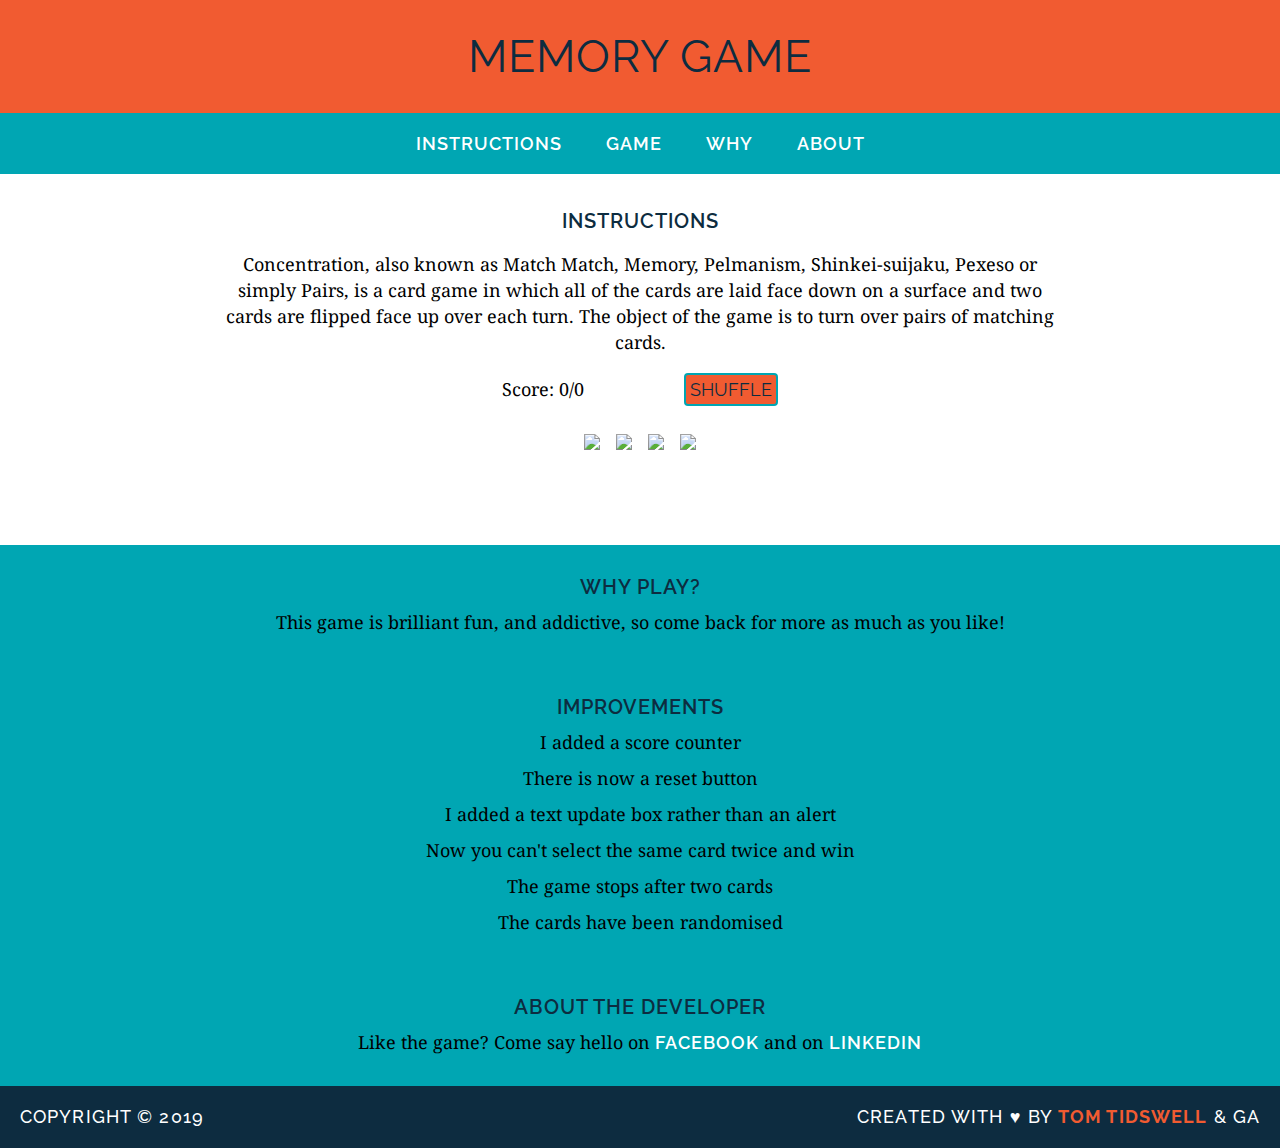
==== memorygame/index.html @ 81437119 "Finished game" ====
<!DOCTYPE html>
<html>
<head>
	<link href="https://fonts.googleapis.com/css?family=Droid+Serif|Raleway:400,500,600,700" rel="stylesheet">
	<link href="css/styles.css" rel="stylesheet" type="text/css">
	<title>Memory card game</title>
</head>
<body>

	<header>
		<h1>Memory game</h1>
	</header>

	<nav>
		<a href="#instructions">Instructions</a>
		<a href="#game">Game</a>
		<a href="#why">Why</a>
		<a href="#about">About</a>
	</nav>

	<main>
		<h2 id="instructions">Instructions</h2>
		<p>Concentration, also known as Match Match, Memory, Pelmanism, Shinkei-suijaku, Pexeso or simply Pairs, is a card game in which all of the cards are laid face down on a surface and two cards are flipped face up over each turn. The object of the game is to turn over pairs of matching cards.</p>
		<p>Score: <span id="game-score">0/0</span><button id="reset-button">Shuffle</button></p>
		<div id="game-board"></div>
		<p id="game-message">&nbsp;</p>
	</main>

	<section>
		<h2 id="why">Why play?</h2>
		<p>This game is brilliant fun, and addictive, so come back for more as much as you like!</p>
	</section>

	<section>
		<h2 id="improvements">Improvements</h2>
		<p>I added a score counter</p>
		<p>There is now a reset button</p>
		<p>I added a text update box rather than an alert</p>
		<p>Now you can't select the same card twice and win</p>
		<p>The game stops after two cards</p>
		<p>The cards have been randomised</p>
	</section>

	<section>
		<h2 id="about">About the developer</h2>
		<p>Like the game? Come say hello on <a href="http://www.facebook.com/tomtidswell">Facebook</a> and on <a href="http://www.linkedin.com/tomtidswell">LinkedIn</a></p>
	</section>

	<footer class="clearfix">
		<p class="copyright">Copyright &copy 2019</p>
		<p class="message">Created with &hearts; by <span class="name">Tom Tidswell</span> & GA</p>
	</footer>
	<script src="js/main.js"></script>
</body>
</html>
---- memorygame/css/styles.css ----
body {
  text-align: center;
  margin: 0;
}

a{
  text-decoration: none;
  font-family: "Raleway", sans-serif;
  font-weight: 600;
  color: #ffffff;
  letter-spacing: 1px;
  font-size: 18px;
  text-transform: uppercase;
  border-bottom: 2px solid transparent;
}
nav a{
  margin: 0 20px;
}

a:hover{
  border-color: white;
}

header{
  background-color: #F15B31;
  color: #FFFFFF;
  padding: 30px 20px;
}

nav{
  background-color: #00A6B3;
  color: #FFFFFF;
  padding: 20px 0;
}

main{
  width: 850px;
  margin: 35px auto;
}
section > *{
  width: 850px;
  margin: 10px auto;
}

section{
  background-color: #00A6B3;
  padding: 20px 0;
}

footer{
  text-transform: uppercase;
  padding: 0 20px;
  background-color: #0D2C40;
  color: white;
  font-size: 14px;
  letter-spacing: .08em;
  font-weight: 500;
}
footer p{
  font-family: "Raleway", sans-serif;
}
.copyright{
  float: left;
}
.message{
  float: right;
}
.clearfix:after {
visibility: hidden;
display: block;
content: " ";
clear: both;
height: 0;
font-size: 0;
}
.name{
color: #F15B31;
font-weight: 700;
}

h1 {
  margin: 0;
  font-family: "Raleway", sans-serif;
  font-weight: 400;
  color: #0d2c40;
  letter-spacing: 1px;
  font-size: 45px;
  text-transform: uppercase;
}

h2{
  font-family: "Raleway", sans-serif;
  font-weight: 600;
  color: #0d2c40;
  letter-spacing: 1px;
  font-size: 20px;
  text-transform: uppercase;
}

p {
  font-family: "Droid Serif", serif;
  font-size: 18px;
  line-height: 26px;
}

img{
  margin: 10px 8px 0 8px;
}

button{
  border: 2px solid #00A6B3;
  border-radius: 4px;
  padding: 4px;
  font-size: 18px;
  font-family: "Raleway", sans-serif;
  text-transform: uppercase;
  font-weight: 400;
  color: #0d2c40;
  background-color: #F15B31;
  margin-left: 100px;
}

#game-message{
  font-family: "Raleway", sans-serif;
  font-weight: 600;
  color: #F15B31;
  display: inline-block;
  text-transform: uppercase;
  border: 2px solid white;
  border-radius: 4px;
  padding: 4px;
  transition: all, 0s;
  opacity:0;
  margin-bottom: 0;
}

#game-message.show{
  border: 2px solid #00A6B3;
  border-radius: 4px;
  opacity:1;
  transition: all, 1s;
}
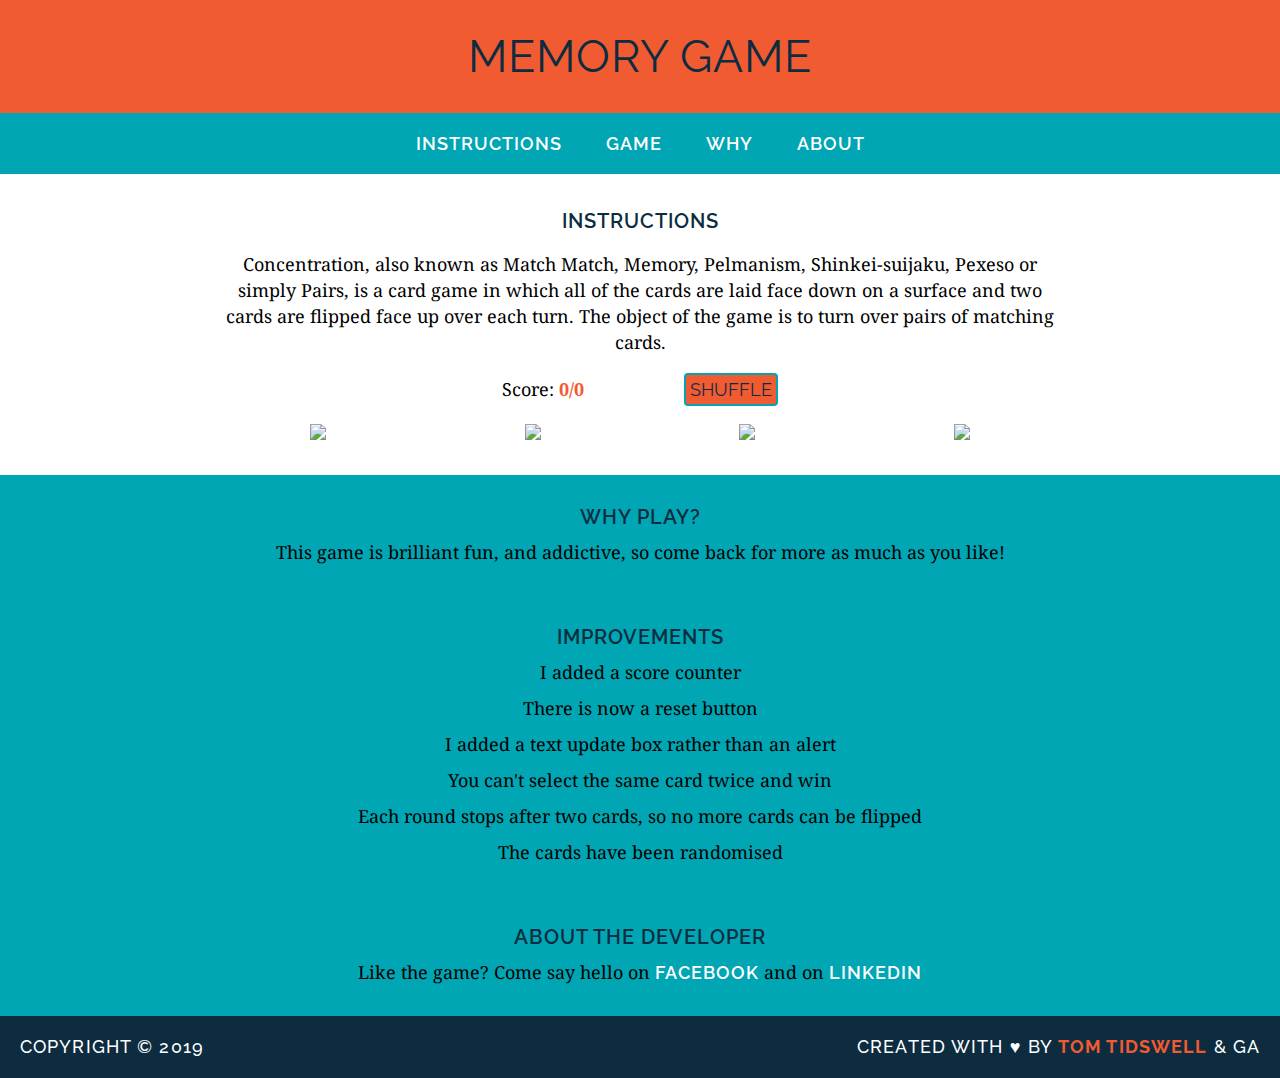
==== commit 8278cb80: "Fixed message container" ====
--- a/memorygame/index.html
+++ b/memorygame/index.html
@@ -3,6 +3,7 @@
 <head>
 	<link href="https://fonts.googleapis.com/css?family=Droid+Serif|Raleway:400,500,600,700" rel="stylesheet">
 	<link href="css/styles.css" rel="stylesheet" type="text/css">
+	<meta name="viewport" content="width=device-width, initial-scale=1.0">
 	<title>Memory card game</title>
 </head>
 <body>
@@ -21,9 +22,11 @@
 	<main>
 		<h2 id="instructions">Instructions</h2>
 		<p>Concentration, also known as Match Match, Memory, Pelmanism, Shinkei-suijaku, Pexeso or simply Pairs, is a card game in which all of the cards are laid face down on a surface and two cards are flipped face up over each turn. The object of the game is to turn over pairs of matching cards.</p>
-		<p>Score: <span id="game-score">0/0</span><button id="reset-button">Shuffle</button></p>
-		<div id="game-board"></div>
-		<p id="game-message">&nbsp;</p>
+		<p>Score: <span id="game-score" class="name">0/0</span><button id="reset-button">Shuffle</button></p>
+		<div id="game-container">
+			<p id="game-message">Empty</p>
+			<div id="game-board"></div>
+		</div>
 	</main>
 
 	<section>
@@ -36,8 +39,8 @@
 		<p>I added a score counter</p>
 		<p>There is now a reset button</p>
 		<p>I added a text update box rather than an alert</p>
-		<p>Now you can't select the same card twice and win</p>
-		<p>The game stops after two cards</p>
+		<p>You can't select the same card twice and win</p>
+		<p>Each round stops after two cards, so no more cards can be flipped</p>
 		<p>The cards have been randomised</p>
 	</section>
 
--- a/memorygame/css/styles.css
+++ b/memorygame/css/styles.css
@@ -34,11 +34,11 @@
 }
 
 main{
-  width: 850px;
+  max-width: 850px;
   margin: 35px auto;
 }
 section > *{
-  width: 850px;
+  max-width: 850px;
   margin: 10px auto;
 }
 
@@ -104,7 +104,7 @@
 }
 
 img{
-  margin: 10px 8px 0 8px;
+  margin: 0 auto;
 }
 
 button{
@@ -120,18 +120,35 @@
   margin-left: 100px;
 }
 
+#game-container{
+  position: relative;
+  margin: 0;
+}
+
+#game-board{
+  display: grid;
+  grid-template-columns: repeat(auto-fill, minmax(175px, 1fr));
+  grid-gap: 0.5em;
+}
+
 #game-message{
   font-family: "Raleway", sans-serif;
   font-weight: 600;
+  background-color: white;
   color: #F15B31;
-  display: inline-block;
+  display: block;
   text-transform: uppercase;
   border: 2px solid white;
   border-radius: 4px;
-  padding: 4px;
+  padding: 4px 0;
   transition: all, 0s;
   opacity:0;
-  margin-bottom: 0;
+  position:  absolute;
+  margin: 0 auto;
+  left:0;
+  top:30px;
+  width: 100%;
+  z-index: -1;
 }
 
 #game-message.show{
@@ -139,4 +156,5 @@
   border-radius: 4px;
   opacity:1;
   transition: all, 1s;
+  z-index: 1;
 }
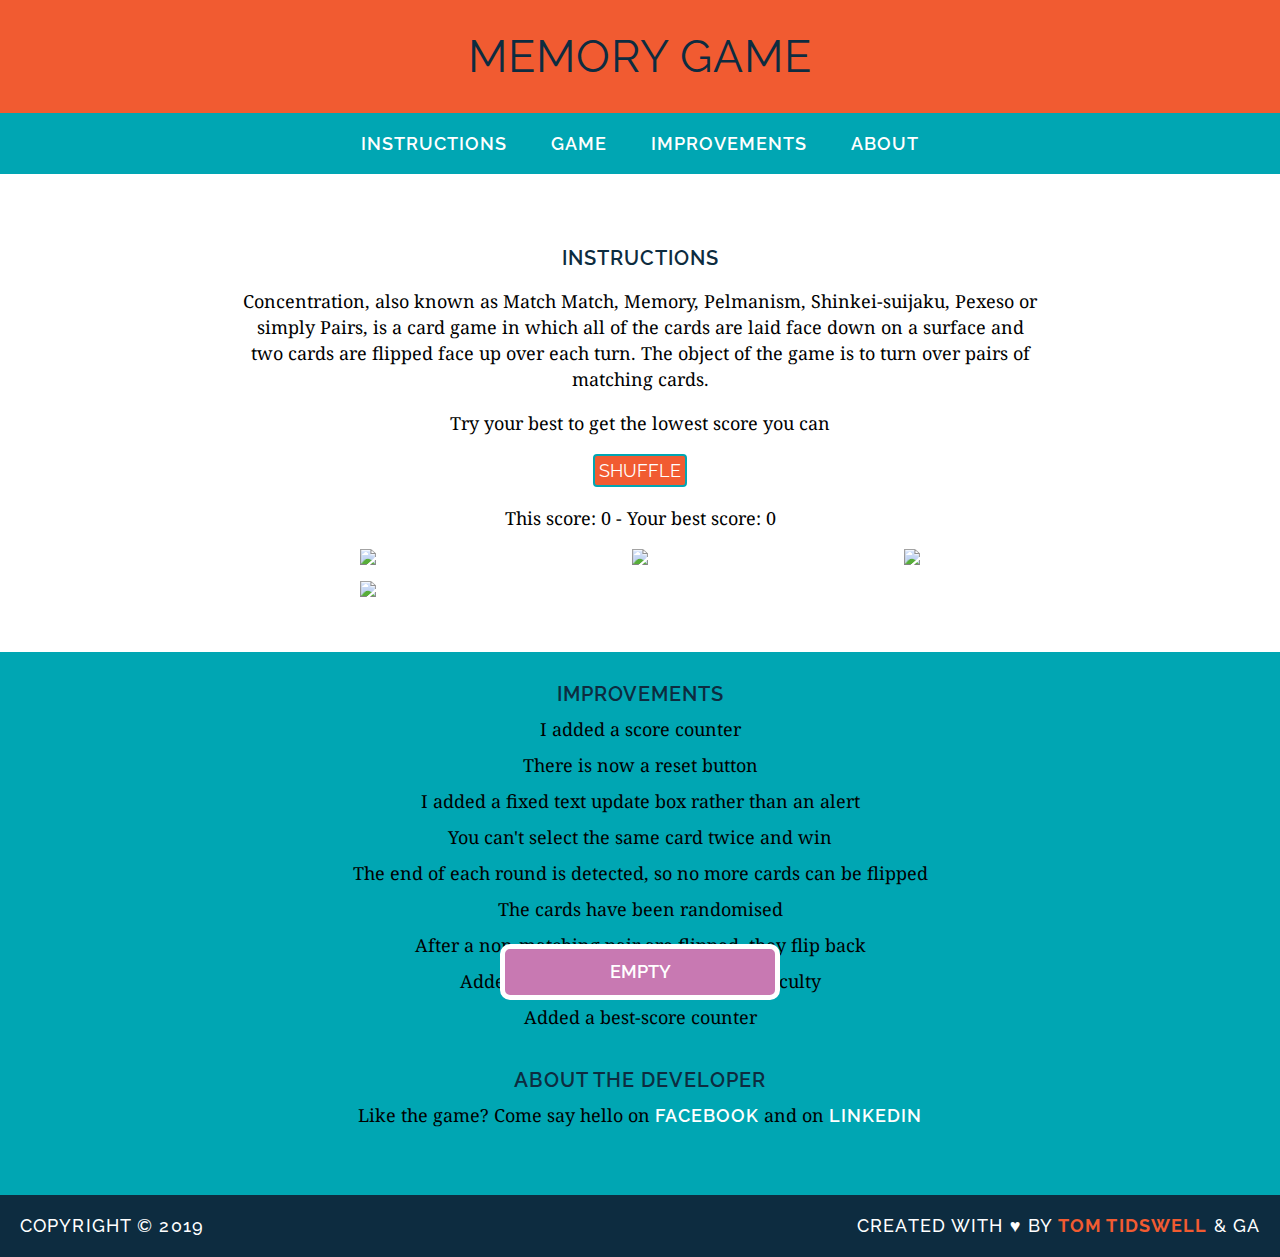
==== commit fedb2fca: "Added scaling for small phones" ====
--- a/memorygame/index.html
+++ b/memorygame/index.html
@@ -15,38 +15,37 @@
 	<nav>
 		<a href="#instructions">Instructions</a>
 		<a href="#game">Game</a>
-		<a href="#why">Why</a>
+		<a href="#improvements">Improvements</a>
 		<a href="#about">About</a>
 	</nav>
 
 	<main>
 		<h2 id="instructions">Instructions</h2>
 		<p>Concentration, also known as Match Match, Memory, Pelmanism, Shinkei-suijaku, Pexeso or simply Pairs, is a card game in which all of the cards are laid face down on a surface and two cards are flipped face up over each turn. The object of the game is to turn over pairs of matching cards.</p>
-		<p>Score: <span id="game-score" class="name">0/0</span><button id="reset-button">Shuffle</button></p>
-		<div id="game-container">
-			<p id="game-message">Empty</p>
-			<div id="game-board"></div>
-		</div>
+		<p>Try your best to get the lowest score you can</p>
+		<button id="reset-button">Shuffle</button>
+		<p>This score: <span id="game-score">0</span>&nbsp;- Your best score: <span id="game-best-score">0</span></p>
+		<div id="game-board"></div>
 	</main>
 
-	<section>
-		<h2 id="why">Why play?</h2>
-		<p>This game is brilliant fun, and addictive, so come back for more as much as you like!</p>
-	</section>
+	<p id="game-message">Empty</p>
 
 	<section>
 		<h2 id="improvements">Improvements</h2>
 		<p>I added a score counter</p>
 		<p>There is now a reset button</p>
-		<p>I added a text update box rather than an alert</p>
+		<p>I added a fixed text update box rather than an alert</p>
 		<p>You can't select the same card twice and win</p>
-		<p>Each round stops after two cards, so no more cards can be flipped</p>
+		<p>The end of each round is detected, so no more cards can be flipped</p>
 		<p>The cards have been randomised</p>
-	</section>
+		<p>After a non-matching pair are flipped, they flip back</p>
+		<p>Added some aces to increase the difficulty</p>
+		<p>Added a best-score counter</p>
 
-	<section>
+		<br>
 		<h2 id="about">About the developer</h2>
 		<p>Like the game? Come say hello on <a href="http://www.facebook.com/tomtidswell">Facebook</a> and on <a href="http://www.linkedin.com/tomtidswell">LinkedIn</a></p>
+		<br><br>
 	</section>
 
 	<footer class="clearfix">
--- a/memorygame/css/styles.css
+++ b/memorygame/css/styles.css
@@ -34,17 +34,18 @@
 }
 
 main{
-  max-width: 850px;
+  max-width: 800px;
   margin: 35px auto;
+  padding: 20px;
 }
 section > *{
-  max-width: 850px;
+  max-width: 800px;
   margin: 10px auto;
 }
 
 section{
   background-color: #00A6B3;
-  padding: 20px 0;
+  padding: 20px;
 }
 
 footer{
@@ -115,46 +116,45 @@
   font-family: "Raleway", sans-serif;
   text-transform: uppercase;
   font-weight: 400;
-  color: #0d2c40;
+  color: white;
   background-color: #F15B31;
-  margin-left: 100px;
-}
-
-#game-container{
-  position: relative;
-  margin: 0;
+  margin: 0 40px;
 }
 
 #game-board{
   display: grid;
-  grid-template-columns: repeat(auto-fill, minmax(175px, 1fr));
-  grid-gap: 0.5em;
+  grid-template-columns: repeat(3, minmax(175px, 1fr));
+  grid-gap: 1em;
 }
 
 #game-message{
+  position: fixed;
+  margin:0 auto;
+  left:0;
+  right:0;
+  width:250px;
+  transition: all, 1s;
+  bottom:-100px;
+  background-color: rgb(200,121,178);
+  padding:10px;
+  border: 5px solid white;
+  border-radius: 10px;
   font-family: "Raleway", sans-serif;
   font-weight: 600;
-  background-color: white;
-  color: #F15B31;
-  display: block;
+  color: white;
   text-transform: uppercase;
-  border: 2px solid white;
-  border-radius: 4px;
-  padding: 4px 0;
-  transition: all, 0s;
-  opacity:0;
-  position:  absolute;
-  margin: 0 auto;
-  left:0;
-  top:30px;
-  width: 100%;
-  z-index: -1;
 }
 
 #game-message.show{
-  border: 2px solid #00A6B3;
-  border-radius: 4px;
-  opacity:1;
   transition: all, 1s;
-  z-index: 1;
+  bottom:50px;
 }
+
+@media screen and (max-width: 600px) {
+  #game-board{
+    grid-template-columns: repeat(2, minmax(125px, 1fr));
+  }
+  img{
+    height:150px;
+  }
+}
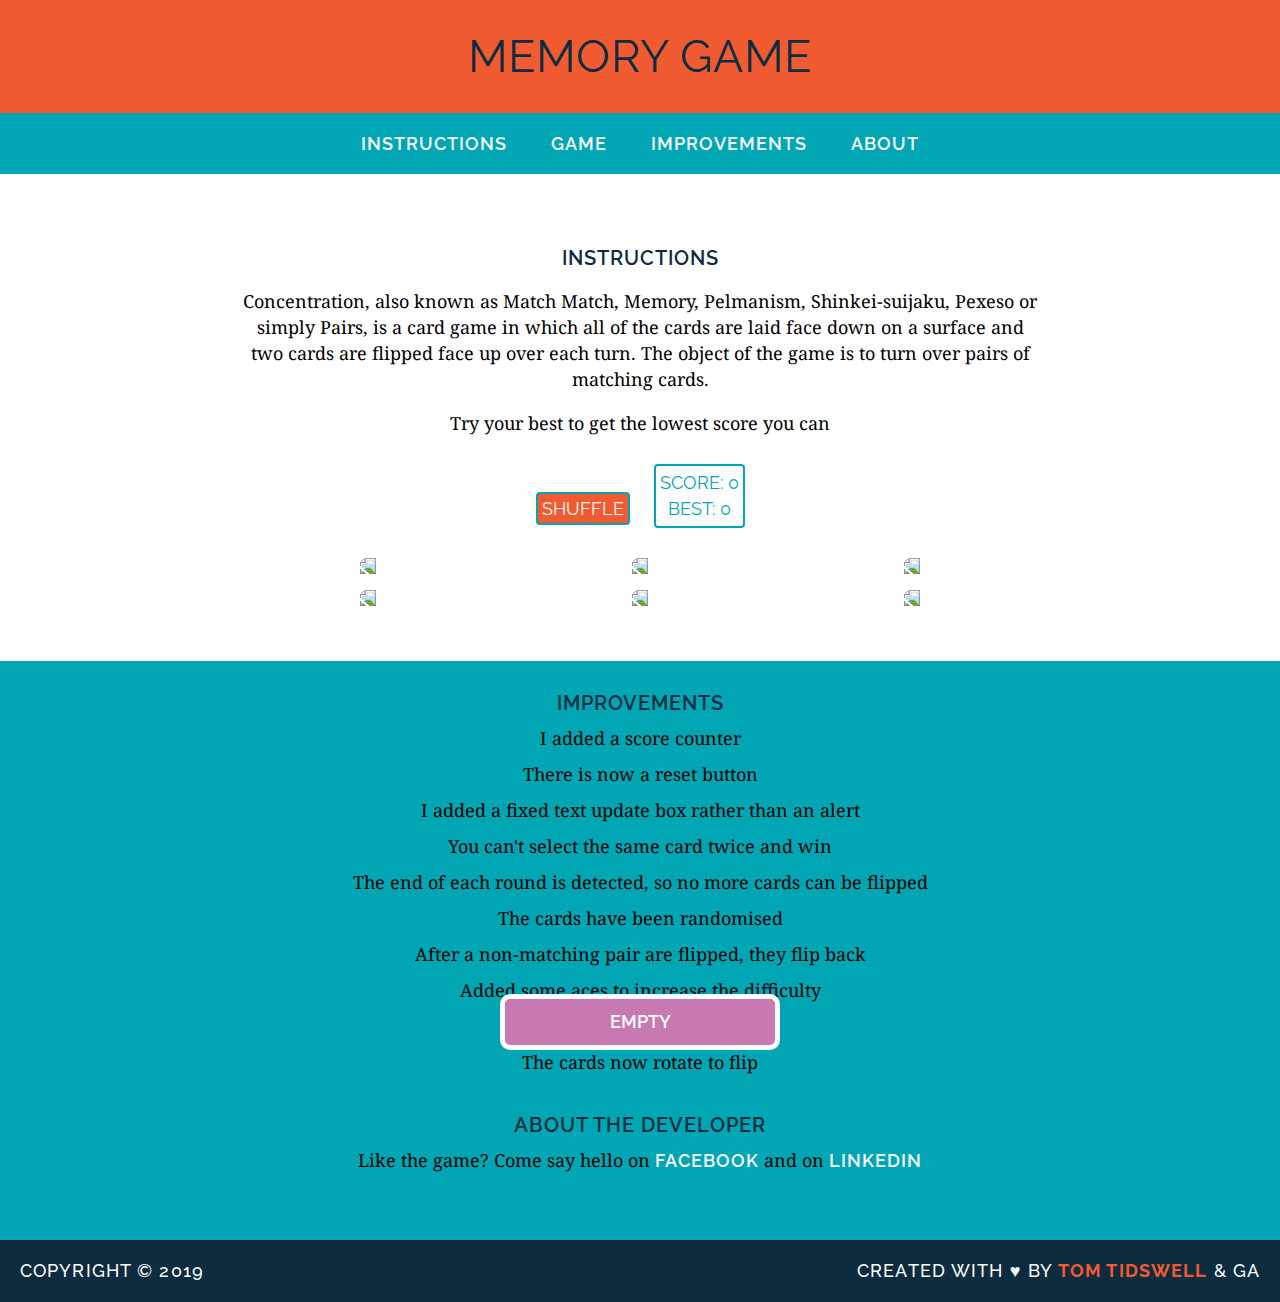
==== commit 387fdaea: "Better scoreboard" ====
--- a/memorygame/index.html
+++ b/memorygame/index.html
@@ -24,7 +24,10 @@
 		<p>Concentration, also known as Match Match, Memory, Pelmanism, Shinkei-suijaku, Pexeso or simply Pairs, is a card game in which all of the cards are laid face down on a surface and two cards are flipped face up over each turn. The object of the game is to turn over pairs of matching cards.</p>
 		<p>Try your best to get the lowest score you can</p>
 		<button id="reset-button">Shuffle</button>
-		<p>This score: <span id="game-score">0</span>&nbsp;- Your best score: <span id="game-best-score">0</span></p>
+		<p class="score-table">
+			Score: <span id="game-score">0</span><br>
+			Best: <span id="game-best-score">0</span>
+		</p>
 		<div id="game-board"></div>
 	</main>
 
@@ -41,6 +44,7 @@
 		<p>After a non-matching pair are flipped, they flip back</p>
 		<p>Added some aces to increase the difficulty</p>
 		<p>Added a best-score counter</p>
+		<p>The cards now rotate to flip</p>
 
 		<br>
 		<h2 id="about">About the developer</h2>
--- a/memorygame/css/styles.css
+++ b/memorygame/css/styles.css
@@ -118,13 +118,28 @@
   font-weight: 400;
   color: white;
   background-color: #F15B31;
-  margin: 0 40px;
+  margin: 10px;
+}
+
+.score-table{
+  display: inline-block;
+  border: 2px solid #00A6B3;
+  border-radius: 4px;
+  padding: 4px;
+  font-size: 18px;
+  font-family: "Raleway", sans-serif;
+  text-transform: uppercase;
+  font-weight: 400;
+  color: #00A6B3;
+  background-color: white;
+  margin: 10px;
 }
 
 #game-board{
   display: grid;
   grid-template-columns: repeat(3, minmax(175px, 1fr));
   grid-gap: 1em;
+  margin-top: 20px;
 }
 
 #game-message{
@@ -134,7 +149,7 @@
   right:0;
   width:250px;
   transition: all, 1s;
-  bottom:-100px;
+  bottom:-150px;
   background-color: rgb(200,121,178);
   padding:10px;
   border: 5px solid white;
@@ -150,11 +165,21 @@
   bottom:50px;
 }
 
+#game-board img{
+  transition: all, 1s;
+  transform: rotateY(180deg);
+}
+
+#game-board img.flip{
+  transition: all, 1s;
+  transform: rotateY(0deg);
+}
+
 @media screen and (max-width: 600px) {
   #game-board{
-    grid-template-columns: repeat(2, minmax(125px, 1fr));
+    grid-template-columns: repeat(3, minmax(90px, 1fr));
   }
   img{
-    height:150px;
+    height:160px;
   }
 }
